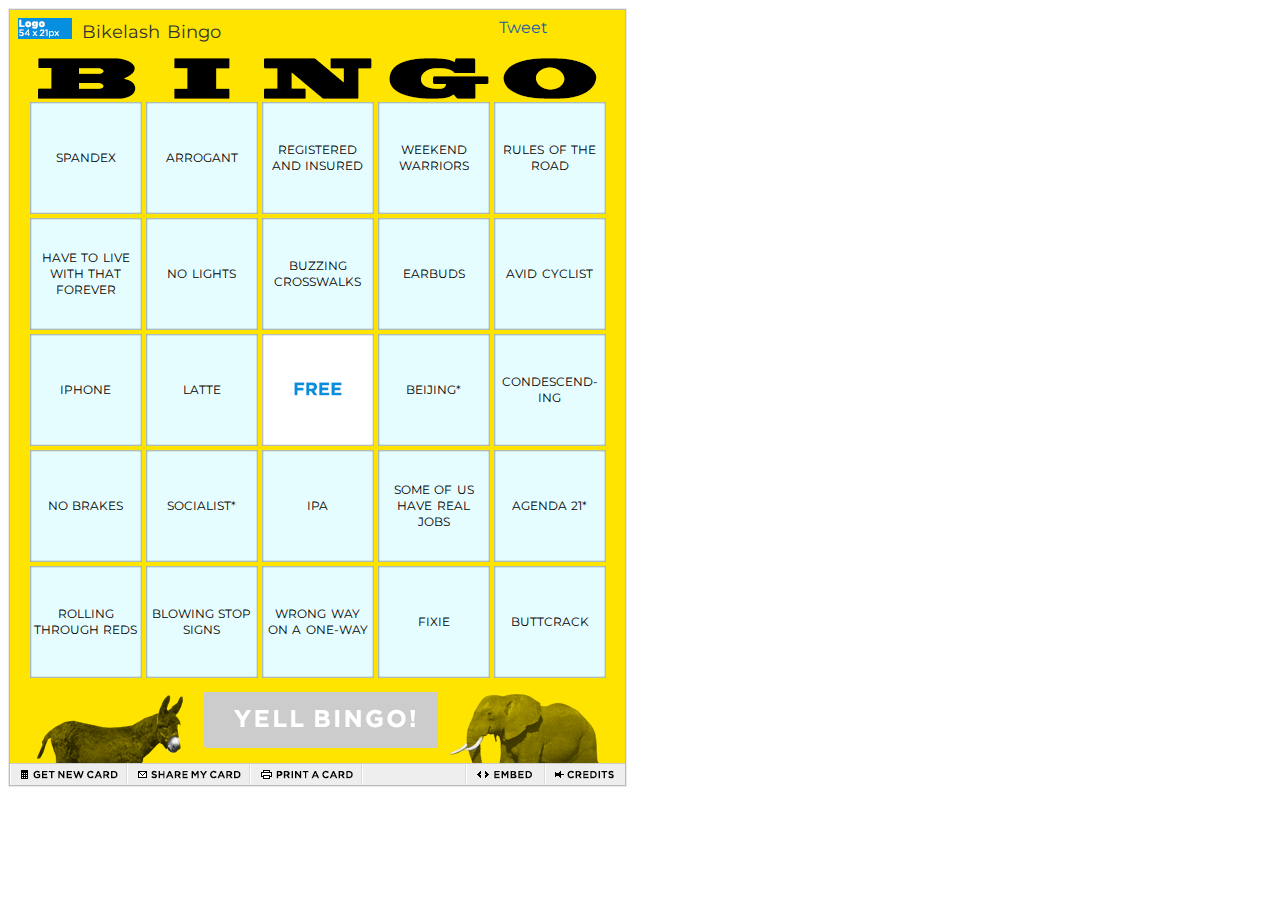
==== bikelash/newcard.html @ 636399bf "trying to add nested directories again" ====
<!DOCTYPE html> 
<html>
<head>
<title>Bikelash Bingo</title>
<script type="text/javascript" src="https://murcoil.github.io/bikelash/js/jquery-1.7.2.min.js"></script>
<script type="text/javascript" src="https://murcoil.github.io/bikelash/js/jquery.url.min.js"></script> 
</head>
<body>

<iframe id="theframe" src="embed.html" width="620px" height="785px" scrolling="no" frameborder="0"></iframe>
<script type="text/javascript">
var key = $.url.param("key");
$('#theframe').attr('src', 'embed.html?key=' + key);

</script>
</body>
</html>
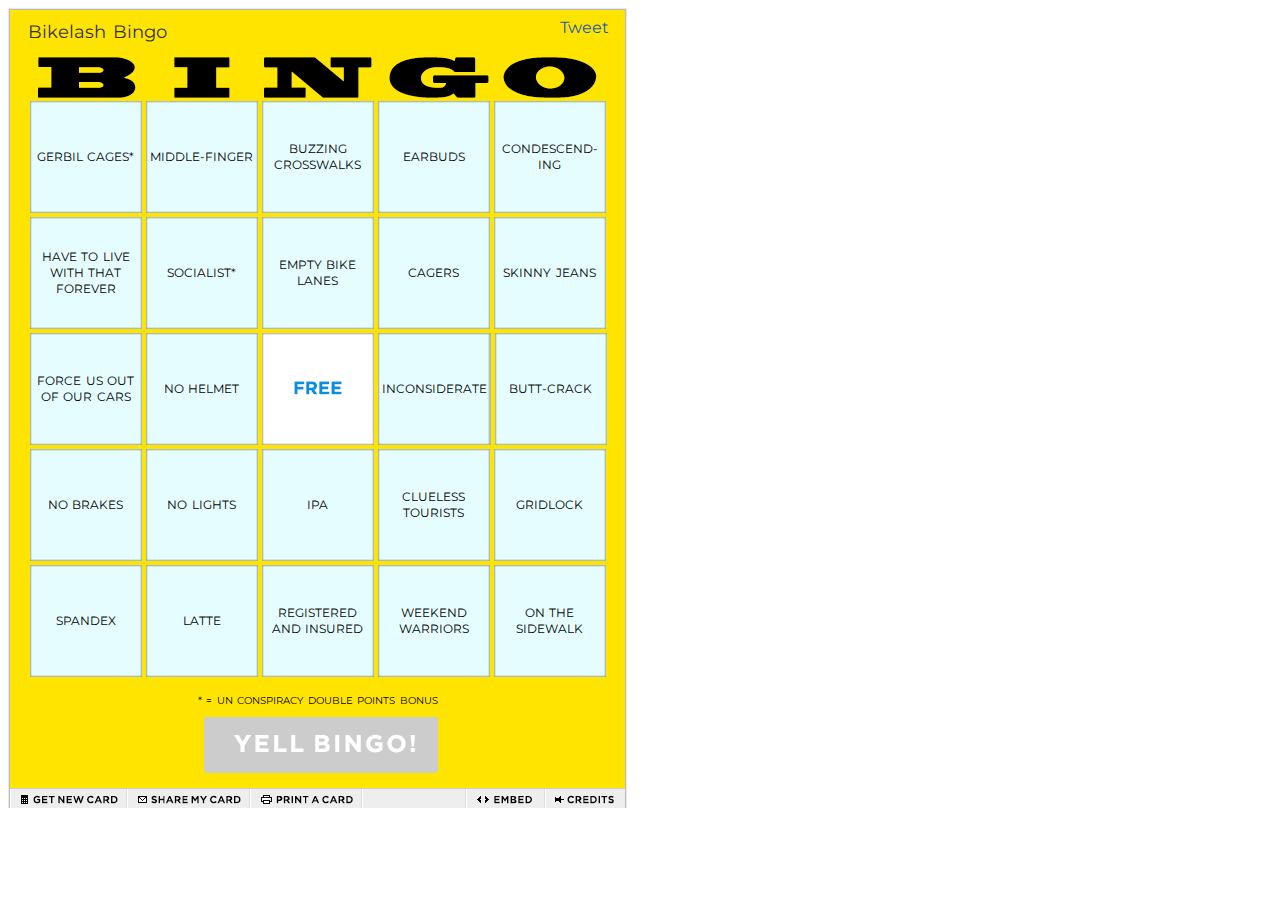
==== commit 2c4ddad0: "this should be it" ====
--- a/bikelash/newcard.html
+++ b/bikelash/newcard.html
@@ -7,7 +7,7 @@
 </head>
 <body>
 
-<iframe id="theframe" src="embed.html" width="620px" height="785px" scrolling="no" frameborder="0"></iframe>
+<iframe id="theframe" src="embed.html" width="620px" height="800px" scrolling="no" frameborder="0"></iframe>
 <script type="text/javascript">
 var key = $.url.param("key");
 $('#theframe').attr('src', 'embed.html?key=' + key);
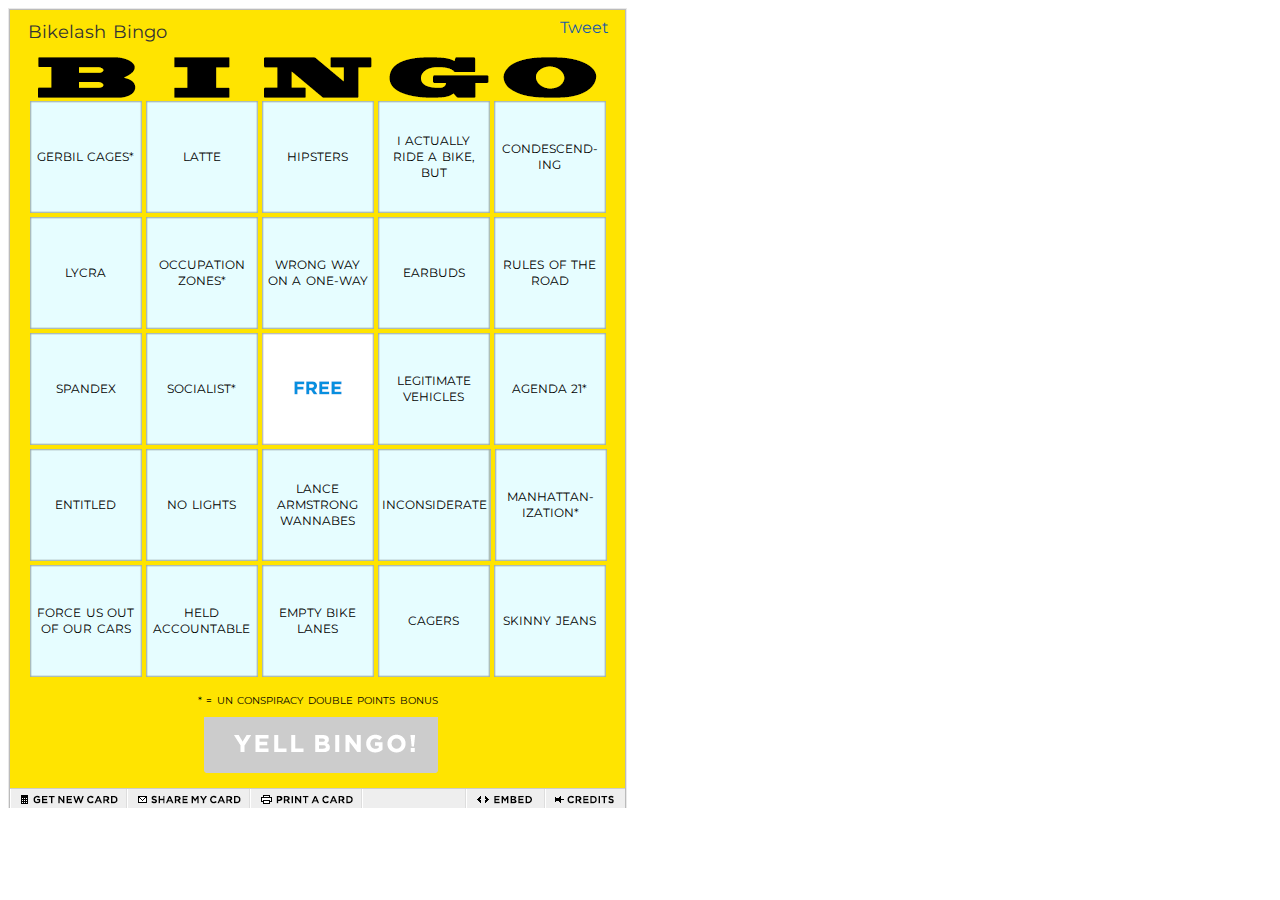
==== commit 28c3b5ce: "meta tags" ====
--- a/bikelash/newcard.html
+++ b/bikelash/newcard.html
@@ -4,6 +4,11 @@
 <title>Bikelash Bingo</title>
 <script type="text/javascript" src="https://murcoil.github.io/bikelash/js/jquery-1.7.2.min.js"></script>
 <script type="text/javascript" src="https://murcoil.github.io/bikelash/js/jquery.url.min.js"></script> 
+<meta property="og:title" content="Bikelash Bingo">
+<meta property="og:description" content="A necessary tool for the comments section of any general consumption article having anything to do with bicycles.">
+<meta property="og:image" content="http://murcoil.github.io/bikelash/fb-detail.png">
+<meta property="og:image:secure_url" content="https://murcoil.github.io/bikelash/fb-detail.png">
+<meta property="og:image:type" content="image/png">
 </head>
 <body>
 
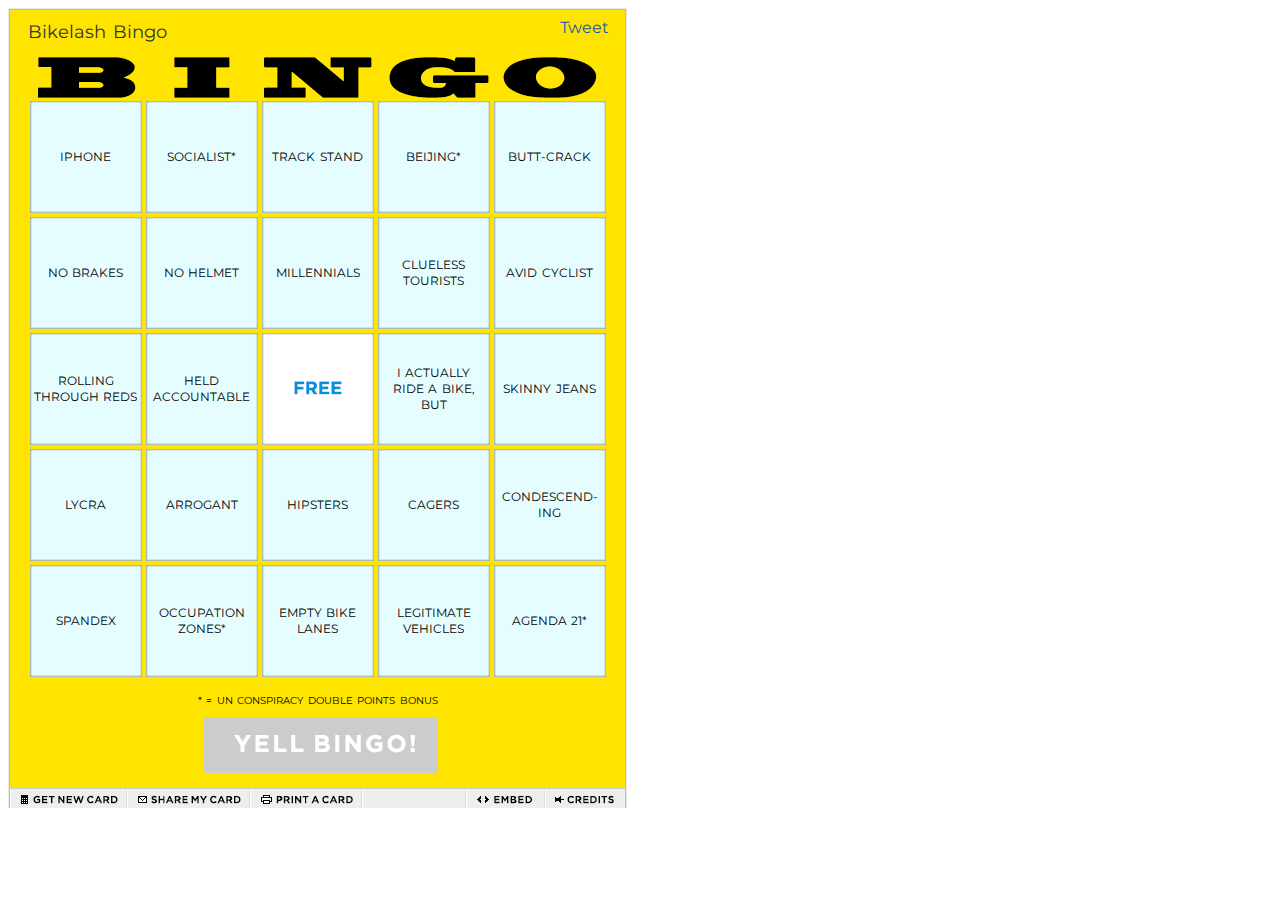
==== commit 94f673a0: "fixed meta tags" ====
--- a/bikelash/newcard.html
+++ b/bikelash/newcard.html
@@ -4,11 +4,12 @@
 <title>Bikelash Bingo</title>
 <script type="text/javascript" src="https://murcoil.github.io/bikelash/js/jquery-1.7.2.min.js"></script>
 <script type="text/javascript" src="https://murcoil.github.io/bikelash/js/jquery.url.min.js"></script> 
-<meta property="og:title" content="Bikelash Bingo">
-<meta property="og:description" content="A necessary tool for the comments section of any general consumption article having anything to do with bicycles.">
-<meta property="og:image" content="http://murcoil.github.io/bikelash/fb-detail.png">
-<meta property="og:image:secure_url" content="https://murcoil.github.io/bikelash/fb-detail.png">
-<meta property="og:image:type" content="image/png">
+<meta property="og:url" content="https://murcoil.github.io/bikelash/newcard.html" />
+<meta property="og:title" content="Bikelash Bingo" />
+<meta property="og:description" content="Powerful tools for dealing with the comments section of any article having to do with people riding bicycles." />
+<meta property="og:image" content="http://murcoil.github.io/bikelash/img/fb-detail.png" />
+<meta property="og:image:secure_url" content="https://murcoil.github.io/bikelash/img/fb-detail.png" />
+<meta property="og:image:type" content="image/png" />
 </head>
 <body>
 
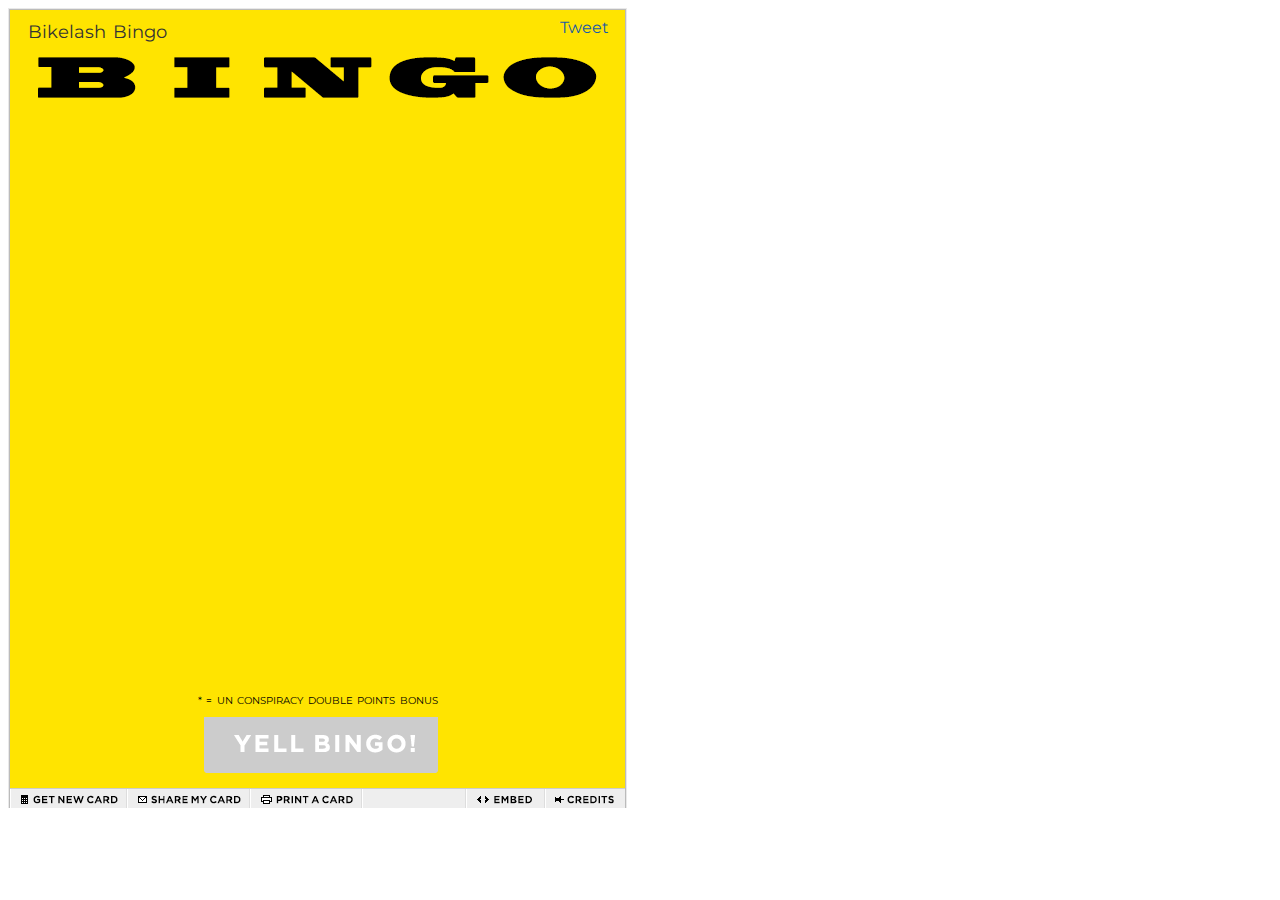
==== commit d8ded2b0: "Update newcard.html" ====
--- a/bikelash/newcard.html
+++ b/bikelash/newcard.html
@@ -2,7 +2,7 @@
 <html>
 <head>
 <title>Bikelash Bingo</title>
-<script type="text/javascript" src="https://murcoil.github.io/bikelash/js/jquery-1.7.2.min.js"></script>
+<script type="text/javascript" src="https://ajax.googleapis.com/ajax/libs/jquery/3.7.0/jquery.min.js"></script>
 <script type="text/javascript" src="https://murcoil.github.io/bikelash/js/jquery.url.min.js"></script> 
 <meta property="og:url" content="https://murcoil.github.io/bikelash/newcard.html" />
 <meta property="og:title" content="Bikelash Bingo" />
